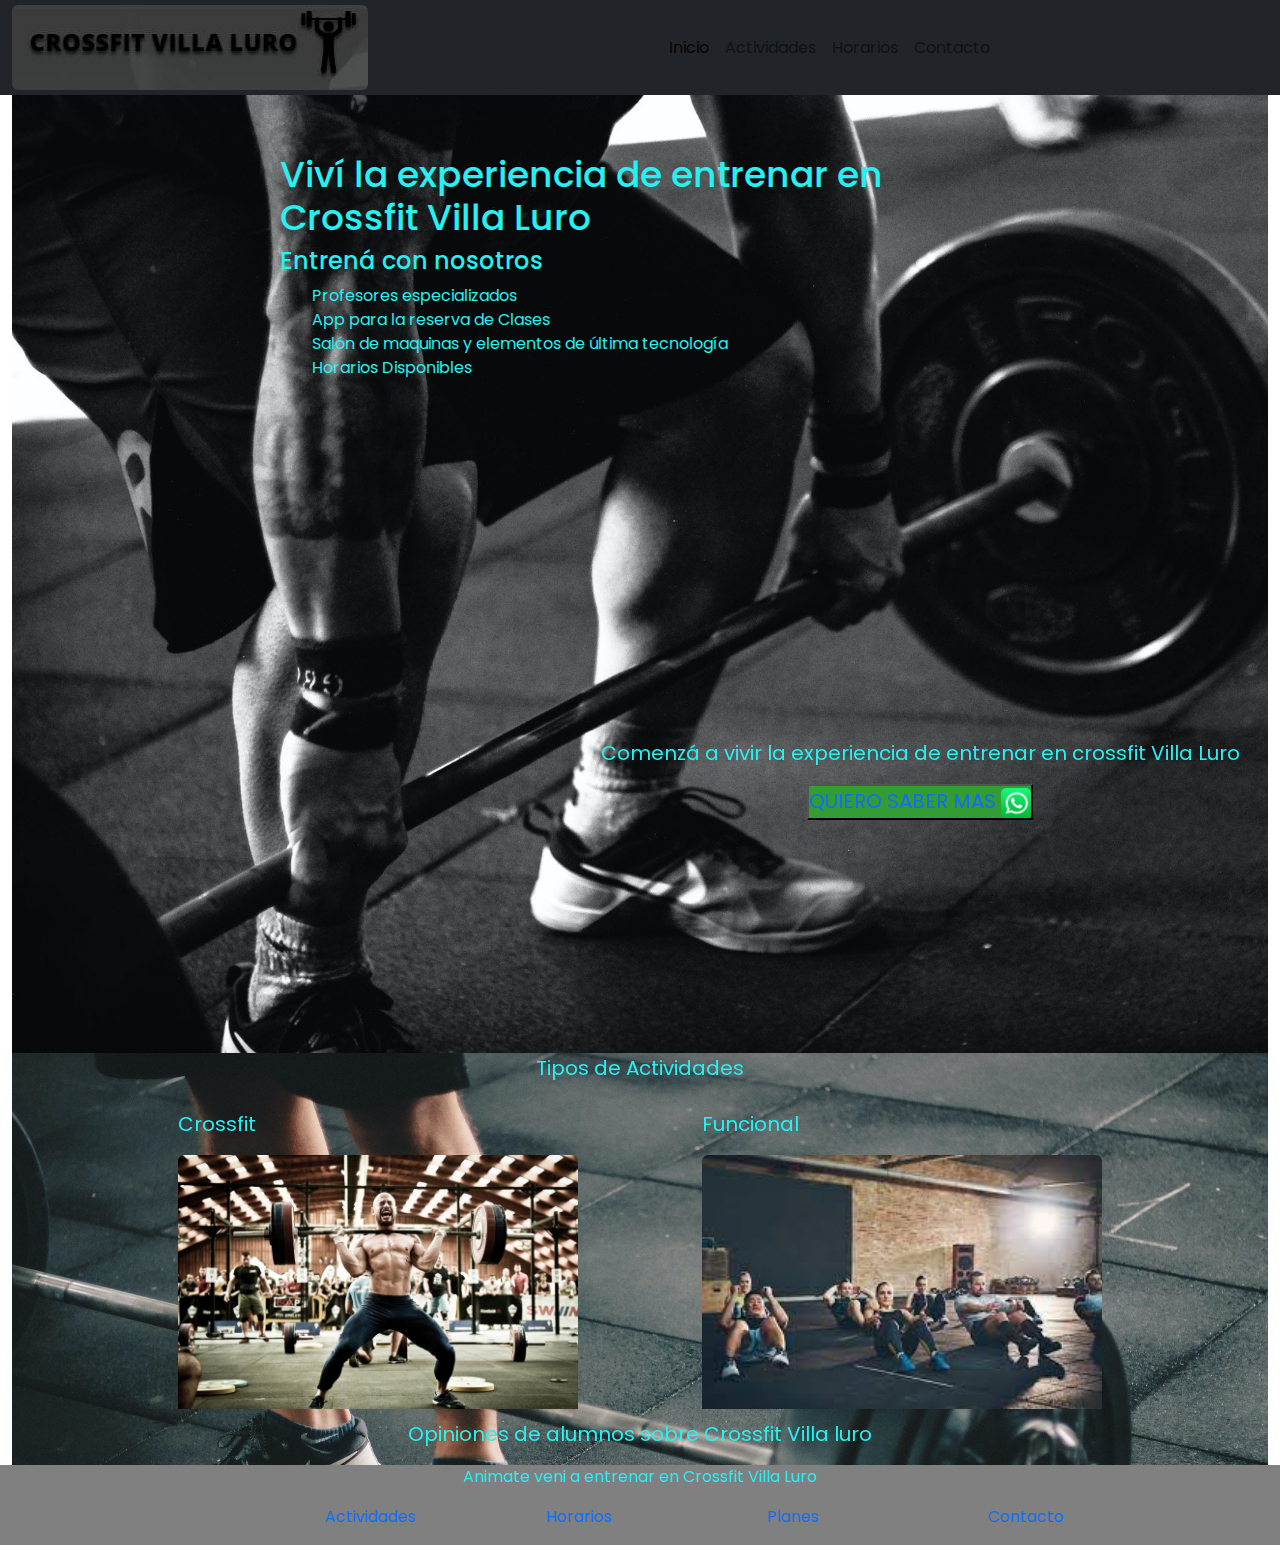
==== index.html @ 3edf305a "termino de arreglar index cuando se hace responsive" ====
<html lang="es">
<head>
    <meta charset="UTF-8">
    <meta http-equiv="X-UA-Compatible" content="IE=edge">
    <meta name="viewport" content="width=device-width, initial-scale=1.0">
    <link rel="preconnect" href="https://fonts.googleapis.com">
    <link rel="preconnect" href="https://fonts.gstatic.com" crossorigin>
    <link href="https://fonts.googleapis.com/css2?family=Inter:wght@300&family=Poppins:wght@400;500&display=swap" rel="stylesheet">
    <link rel="shortcut icon" href="./imagenes/3659390.png" type="image/x-icon">
    <link rel="stylesheet" href="./css/bootstrap.min.css">
    <link rel="stylesheet" href="./css/style.css">
    <title>Crossfit Villa Luro</title>
</head>
<body>
    <header>

        <nav class="navbar navbar-expand-lg  bg-dark" data-bs-theme="dark" >
            <div class="container-fluid">
                <a class="navbar-brand">
                    <img class="img-fluid rounded" src="./imagenes/logo.jpg" alt="logo">
                </a>
              <button class="navbar-toggler" type="button" data-bs-toggle="collapse" data-bs-target="#navbarNavAltMarkup" aria-controls="navbarNavAltMarkup" aria-expanded="false" aria-label="Toggle navigation">
                <span class="navbar-toggler-icon"></span>
              </button>
              <div class="collapse navbar-collapse" id="navbarNavAltMarkup">
                <div class="navbar-nav">
                  <a class="nav-link active" aria-current="page" href="./index.html">Inicio</a>
                  <a class="nav-link" href="./paginas/actividades.html">Actividades </a>
                  <a class="nav-link" href="./paginas/horarios.html">Horarios</a>
                  <a class="nav-link" href="./paginas/contacto.html">Contacto</a>
                </div>
              </div>
            </div>
          </nav>

    </header>
    <main>

        <div class="container-fluid">
            <div class="row">
                <div class="col-12">

                    <section id="main__imagen">
                        <div class="cuadro-principal">
                            <h1>Viví la experiencia de entrenar en Crossfit Villa Luro</h1>
                            <h4>Entrená con nosotros</h4>
                            <ul>
                                <li>Profesores especializados</li>
                                <li>App para la reserva de Clases</li>
                                <li>Salón de maquinas y elementos de última tecnología</li>
                                <li>Horarios Disponibles</li>
                            </ul>
                        </div>
                        <iframe width="560" height="315" src="https://www.youtube.com/embed/Bf9eaHc9TQo" title="YouTube video player" frameborder="0" allow="accelerometer; autoplay; clipboard-write; encrypted-media; gyroscope; picture-in-picture; web-share" allowfullscreen></iframe>
                        <div id="link">
                            <p>Comenzá a vivir la experiencia de entrenar en crossfit Villa Luro</p>
                            <button id="boton"> <a href="https://wa.link/97pex7"> QUIERO SABER MAS <img src="./imagenes/4102606_applications_media_social_whatsapp_icon.png"  width="30px"></a></button>
                        </div>
                    </section>

                </div>
            </div>
        </div>

        <div class="container-fluid">
            <div class="row">
                <div class="col-12">
                    <section id="segundaParte">
                        <p>Tipos de Actividades</p>
                        <div class="actividades">
                            <div class="row justify-content-center">
                                <div class="col-12 col-xl-6">
                                    <div class="activi">
                                        <a href="./paginas/planes.html"><p>Crossfit</p><img class="img-fluid rounded" src="./imagenes/cross.jpg" alt="" width="100%"></a>
                                    </div>
                                </div>
                                <div class="col-12 col-xl-6">  
                                    <div class="activi">
                                        <a href="./paginas/planes.html"><p>Funcional</p><img class="img-fluid rounded" src="./imagenes/funcional.jpg" alt="" width="100%"></a>
                                    </div>
                                </div>  
                            </div>

                            
                        </div>
                        <p id="opiniones">Opiniones de alumnos sobre Crossfit Villa luro</p>
                    </section>
                </div>    
            </div>
        </div>    
        
    </main>
    <footer>
        
        <div class="conteiner-fluid">
            <div class="row">
                <div class="col-12 footer__texto">
                    <p>Animate veni a entrenar en Crossfit Villa Luro</p>
                </div>
                
                    <nav>
                        <ul>
                            <div class="col-12 col-xl-4 justify-content-center">
                                <li><a href="./paginas/actividades.html">Actividades</a></li>
                            </div>
                            <div class="col-12 col-xl-4">
                                <li><a href="./paginas/horarios.html">Horarios</a></li>
                            </div>
                            <div class="col-12 col-xl-4">
                                <li><a href="./paginas/planes.html">Planes</a></li>
                            </div>
                            <div class="col-12 col-xl-4">
                                <li><a href="./paginas/contacto.html">Contacto</a></li>
                            </div>
                            
                        </ul>
                    </nav>
                
            </div>
        </div>
    </footer>

    <script src="./js/bootstrap.min.js"></script>
</body>
</html>
---- css/style.css ----
*{
    margin: 0;
    padding: 0;
    font-family: 'Poppins' !important ;
    color: #26f0f1;
}
a:link{
    text-decoration: none;
}
a:visited{
    text-decoration: none;
}

body{
    display: grid;
    grid-template-columns: repeat(6,1fr);
    grid-template-rows: auto auto auto;
    grid-template-areas: 
    "header header header header header header"
    "main main main main main main"
    "footer footer footer footer footer footer"
    ;
}


header{
    padding: 0px 0px;
    display: flex;
    flex-direction: row;
    align-items: center;
    justify-content: space-between;
    position: fixed;
    top: 0;
    left: 0;
    width: 100%;

    grid-area: header;
}

header ul{
    list-style-type: none;
    text-decoration: none;
    margin: 0;
    padding: 0px 10vh;
    display: flex;
    flex-direction: row;

}
header ul li{
    padding: 0px 2vh;
    color: aqua;
}
.navbar{
    width: 100%;
    padding: 0 30vh 0 0;
}
.navbar-nav{
    width: 100%;
    display: flex;
    justify-content: end;
}



main{
    grid-area: main;
    margin: 0;
    padding: 0;
}

#main__imagen{
    padding: 16vh 0px 0 0;
    background-image: url(../imagenes/banner.jpg);
    width: 100%;
    height: auto;
    background-size: cover;
    background-repeat: no-repeat;
    display: flex;
    flex-direction: row;
    flex-wrap: wrap;
    justify-content: center;
    align-items: flex-start;
}
#main__imagen h1{
    font-size: 4vh;
}


.cuadro-principal{
    margin: 1vh;
    display: flex;
    flex-direction: column;
    width: 80vh;
    height: 64vh;
}
.cuadro-principal2{
    margin: 1vh;
    display: flex;
    flex-direction: column;
    width: 192vh;
    height: auto;
    align-items: center;
}

.cuadro-principal ul{
    list-style-type: none;
}

#link{
    display: flex;
    flex-direction: column;
    align-items: center;
    justify-content: center;
    font-size: 20px;
}
#boton{
    background-color: rgb(51, 156, 51);
    display: flex;
    align-items: center;
}

#boton:active{
    background-color: gray;
}

#segundaParte{
    background-image: url(../imagenes/banner2.jpg);
    width: 100%;
    height: auto;
    background-size: cover;
    background-repeat: no-repeat;
    display: flex;
    flex-direction: column;
    align-items: center;
    font-size: 20px;
}
.segundaParte2{
    font-size: 15px;
    margin: 5px;
    display: flex;
    flex-direction: column;
    width: auto;
    height: 200px;
    align-items: center;
}
.actividades{
    display: flex;
    flex-direction: row;
}
.activi{
    margin: 10px 50px;
    width: 400px;
    height: 300px;
    overflow: hidden;
}
caption {
    padding: 10px;
    font-size: 20px;
  }
td {
    padding: 8px;
    text-align: center;
  }
.plan{
    margin: 20px;
    display: flex;
    flex-direction: row;
}
.campos{
    display: flex;
    flex-direction: column;
    margin: 20px;
}
.campo{
    margin: 10px;
}


footer{
    padding: 0px 0px;
    display: flex;
    flex-direction: column;
    justify-content: space-between;
    align-items: center;
    width: 100%;
    background-color: gray;

    grid-area: footer;
}
footer ul{
    list-style-type: none;
    text-decoration: none;
    display: flex;
    flex-direction: row;
}
footer ul li{
    color: aqua;
}
.footer__texto{
    display: flex;
    justify-content: center;
}



@media (max-width : 1200px){
   
    footer{
        justify-content: center;
    }
    footer ul{
        flex-direction: column;
    }


}
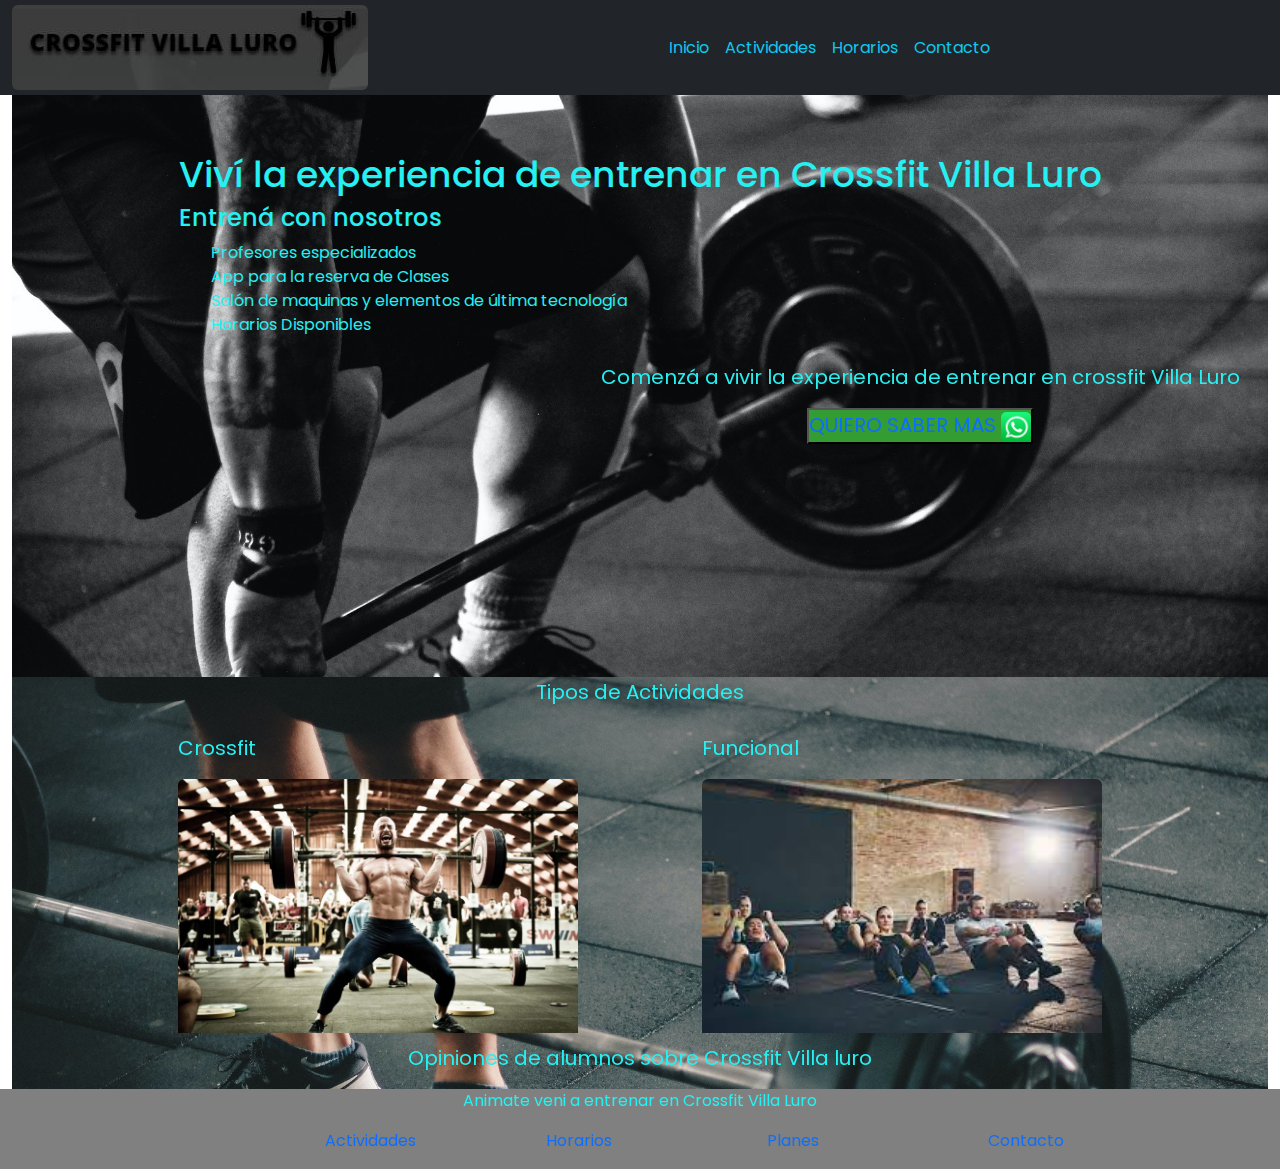
==== commit fc1ef5ee: "cambio color de menu desplegable" ====
--- a/index.html
+++ b/index.html
@@ -24,10 +24,10 @@
               </button>
               <div class="collapse navbar-collapse" id="navbarNavAltMarkup">
                 <div class="navbar-nav">
-                  <a class="nav-link active" aria-current="page" href="./index.html">Inicio</a>
-                  <a class="nav-link" href="./paginas/actividades.html">Actividades </a>
-                  <a class="nav-link" href="./paginas/horarios.html">Horarios</a>
-                  <a class="nav-link" href="./paginas/contacto.html">Contacto</a>
+                  <a class="nav-link active text-info" aria-current="page" href="./index.html">Inicio</a>
+                  <a class="nav-link text-info" href="./paginas/actividades.html">Actividades </a>
+                  <a class="nav-link text-info" href="./paginas/horarios.html">Horarios</a>
+                  <a class="nav-link text-info" href="./paginas/contacto.html">Contacto</a>
                 </div>
               </div>
             </div>
@@ -100,7 +100,7 @@
                 
                     <nav>
                         <ul>
-                            <div class="col-12 col-xl-4 justify-content-center">
+                            <div class="col-12 col-xl-4">
                                 <li><a href="./paginas/actividades.html">Actividades</a></li>
                             </div>
                             <div class="col-12 col-xl-4">
--- a/css/style.css
+++ b/css/style.css
@@ -53,11 +53,13 @@
 .navbar{
     width: 100%;
     padding: 0 30vh 0 0;
+    
 }
 .navbar-nav{
     width: 100%;
     display: flex;
     justify-content: end;
+    color: #26f0f1;
 }
 
 
@@ -90,8 +92,8 @@
     margin: 1vh;
     display: flex;
     flex-direction: column;
-    width: 80vh;
-    height: 64vh;
+    width: auto;
+    height: auto;
 }
 .cuadro-principal2{
     margin: 1vh;
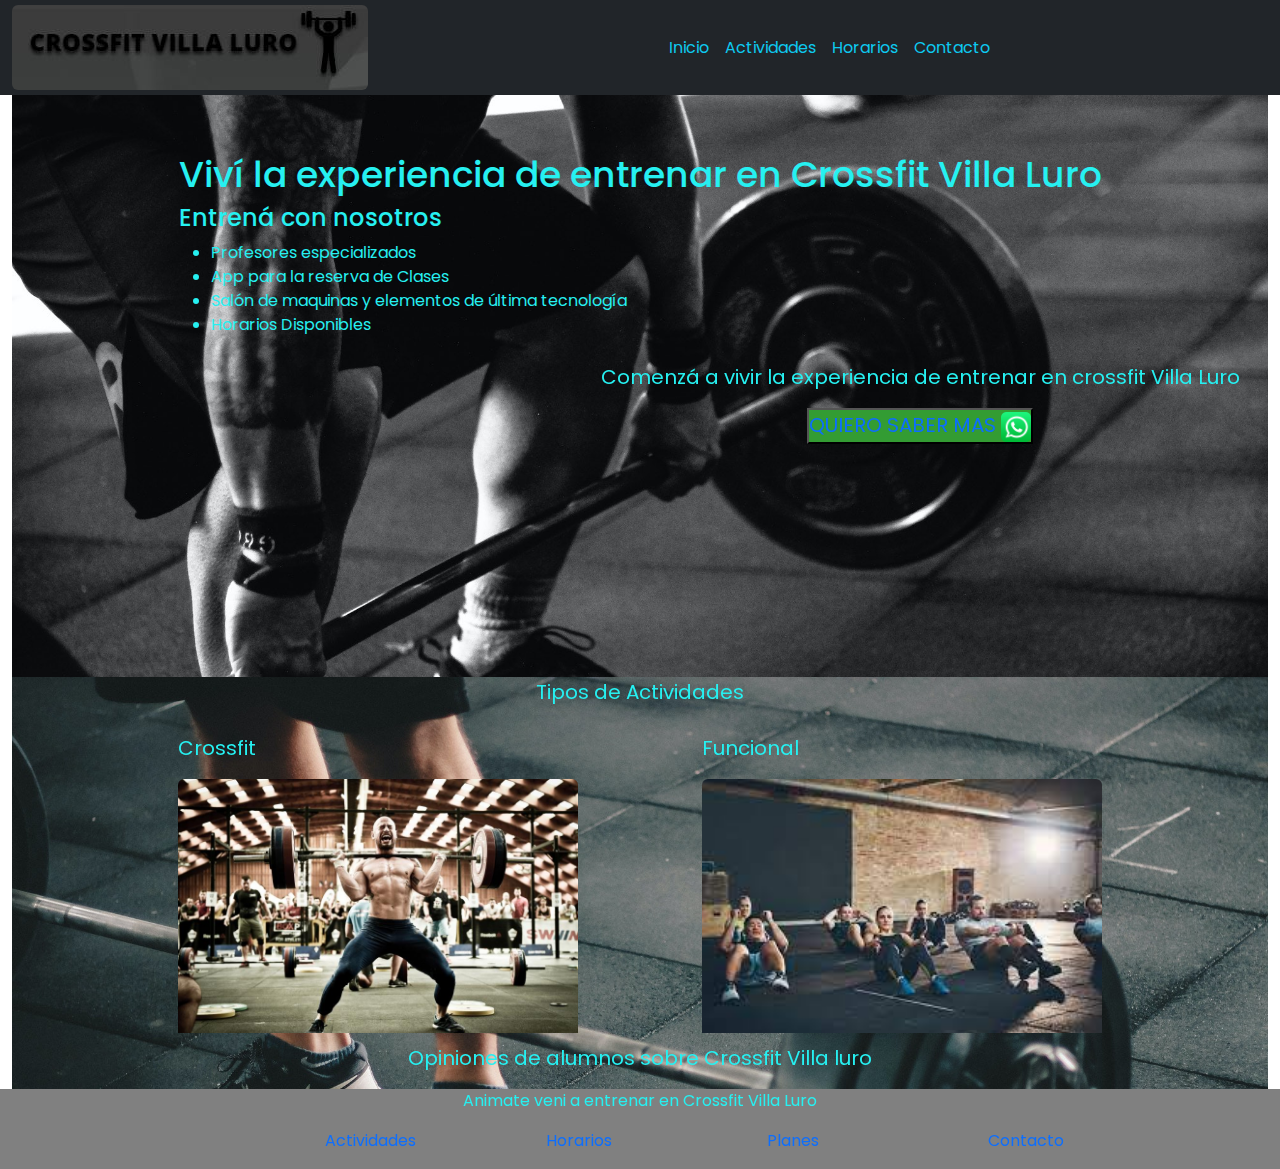
==== commit 858a21bf: "hago los indexados de sass y divido todo, paso todo a clases" ====
--- a/index.html
+++ b/index.html
@@ -8,7 +8,7 @@
     <link href="https://fonts.googleapis.com/css2?family=Inter:wght@300&family=Poppins:wght@400;500&display=swap" rel="stylesheet">
     <link rel="shortcut icon" href="./imagenes/3659390.png" type="image/x-icon">
     <link rel="stylesheet" href="./css/bootstrap.min.css">
-    <link rel="stylesheet" href="./css/style.css">
+    <link rel="stylesheet" href="./css/app.css">
     <title>Crossfit Villa Luro</title>
 </head>
 <body>
@@ -40,7 +40,7 @@
             <div class="row">
                 <div class="col-12">
 
-                    <section id="main__imagen">
+                    <section class="main__imagen">
                         <div class="cuadro-principal">
                             <h1>Viví la experiencia de entrenar en Crossfit Villa Luro</h1>
                             <h4>Entrená con nosotros</h4>
@@ -52,9 +52,9 @@
                             </ul>
                         </div>
                         <iframe width="560" height="315" src="https://www.youtube.com/embed/Bf9eaHc9TQo" title="YouTube video player" frameborder="0" allow="accelerometer; autoplay; clipboard-write; encrypted-media; gyroscope; picture-in-picture; web-share" allowfullscreen></iframe>
-                        <div id="link">
+                        <div class="link">
                             <p>Comenzá a vivir la experiencia de entrenar en crossfit Villa Luro</p>
-                            <button id="boton"> <a href="https://wa.link/97pex7"> QUIERO SABER MAS <img src="./imagenes/4102606_applications_media_social_whatsapp_icon.png"  width="30px"></a></button>
+                            <button class="boton"> <a href="https://wa.link/97pex7"> QUIERO SABER MAS <img src="./imagenes/4102606_applications_media_social_whatsapp_icon.png"  width="30px"></a></button>
                         </div>
                     </section>
 
@@ -65,7 +65,7 @@
         <div class="container-fluid">
             <div class="row">
                 <div class="col-12">
-                    <section id="segundaParte">
+                    <section class="segundaParte">
                         <p>Tipos de Actividades</p>
                         <div class="actividades">
                             <div class="row justify-content-center">
@@ -83,7 +83,7 @@
 
                             
                         </div>
-                        <p id="opiniones">Opiniones de alumnos sobre Crossfit Villa luro</p>
+                        <p class="opiniones">Opiniones de alumnos sobre Crossfit Villa luro</p>
                     </section>
                 </div>    
             </div>
--- a/css/app.css
+++ b/css/app.css
@@ -0,0 +1,214 @@
+* {
+  margin: 0;
+  padding: 0;
+  font-family: "Poppins" !important;
+  color: #26f0f1;
+}
+
+a:link {
+  text-decoration: none;
+}
+
+a:visited {
+  text-decoration: none;
+}
+
+body {
+  display: grid;
+  grid-template-columns: repeat(6, 1fr);
+  grid-template-rows: auto auto auto;
+  grid-template-areas: "header header header header header header" "main main main main main main" "footer footer footer footer footer footer";
+}
+
+header {
+  padding: 0px 0px;
+  display: flex;
+  flex-direction: row;
+  align-items: center;
+  justify-content: space-between;
+  position: fixed;
+  top: 0;
+  left: 0;
+  width: 100%;
+  grid-area: header;
+}
+header ul {
+  list-style-type: none;
+  text-decoration: none;
+  margin: 0;
+  padding: 0px 10vh;
+  display: flex;
+  flex-direction: row;
+}
+header ul li {
+  padding: 0px 2vh;
+  color: aqua;
+}
+
+.navbar {
+  width: 100%;
+  padding: 0 30vh 0 0;
+}
+
+.navbar-nav {
+  width: 100%;
+  display: flex;
+  justify-content: end;
+  color: #26f0f1;
+}
+
+main {
+  grid-area: main;
+  margin: 0;
+  padding: 0;
+}
+
+.main__imagen {
+  padding: 16vh 0px 0 0;
+  background-image: url(../imagenes/banner.jpg);
+  width: 100%;
+  height: auto;
+  background-size: cover;
+  background-repeat: no-repeat;
+  display: flex;
+  flex-direction: row;
+  flex-wrap: wrap;
+  justify-content: center;
+  align-items: flex-start;
+}
+.main__imagen h1 {
+  font-size: 4vh;
+}
+
+.cuadro-principal {
+  margin: 1vh;
+  display: flex;
+  flex-direction: column;
+  width: auto;
+  height: auto;
+}
+
+.cuadro-principal2 {
+  margin: 1vh;
+  display: flex;
+  flex-direction: column;
+  width: 192vh;
+  height: auto;
+  align-items: center;
+}
+.cuadro-principal2 ul {
+  list-style-type: none;
+}
+
+.link {
+  display: flex;
+  flex-direction: column;
+  align-items: center;
+  justify-content: center;
+  font-size: 20px;
+}
+
+.boton {
+  background-color: rgb(51, 156, 51);
+  display: flex;
+  align-items: center;
+}
+.boton:active {
+  background-color: gray;
+}
+
+.segundaParte {
+  background-image: url(../imagenes/banner2.jpg);
+  width: 100%;
+  height: auto;
+  background-size: cover;
+  background-repeat: no-repeat;
+  display: flex;
+  flex-direction: column;
+  align-items: center;
+  font-size: 20px;
+}
+
+.segundaParte2 {
+  font-size: 15px;
+  margin: 5px;
+  display: flex;
+  flex-direction: column;
+  width: auto;
+  height: 200px;
+  align-items: center;
+}
+
+.actividades {
+  display: flex;
+  flex-direction: row;
+}
+
+.activi {
+  margin: 10px 50px;
+  width: 400px;
+  height: 300px;
+  overflow: hidden;
+}
+
+caption {
+  padding: 10px;
+  font-size: 20px;
+}
+
+td {
+  padding: 8px;
+  text-align: center;
+}
+
+.plan {
+  margin: 20px;
+  display: flex;
+  flex-direction: row;
+}
+
+.campos {
+  display: flex;
+  flex-direction: column;
+  margin: 20px;
+}
+
+.campo {
+  margin: 10px;
+}
+
+footer {
+  padding: 0px 0px;
+  display: flex;
+  flex-direction: column;
+  justify-content: space-between;
+  align-items: center;
+  width: 100%;
+  background-color: gray;
+  grid-area: footer;
+}
+footer ul {
+  list-style-type: none;
+  text-decoration: none;
+  display: flex;
+  flex-direction: row;
+}
+footer ul li {
+  color: aqua;
+}
+
+.footer__texto {
+  display: flex;
+  justify-content: center;
+}
+
+@media (max-width: 1200px) {
+  footer {
+    justify-content: center;
+  }
+  footer ul {
+    flex-direction: column;
+  }
+}
+
+/*# sourceMappingURL=app.css.map */
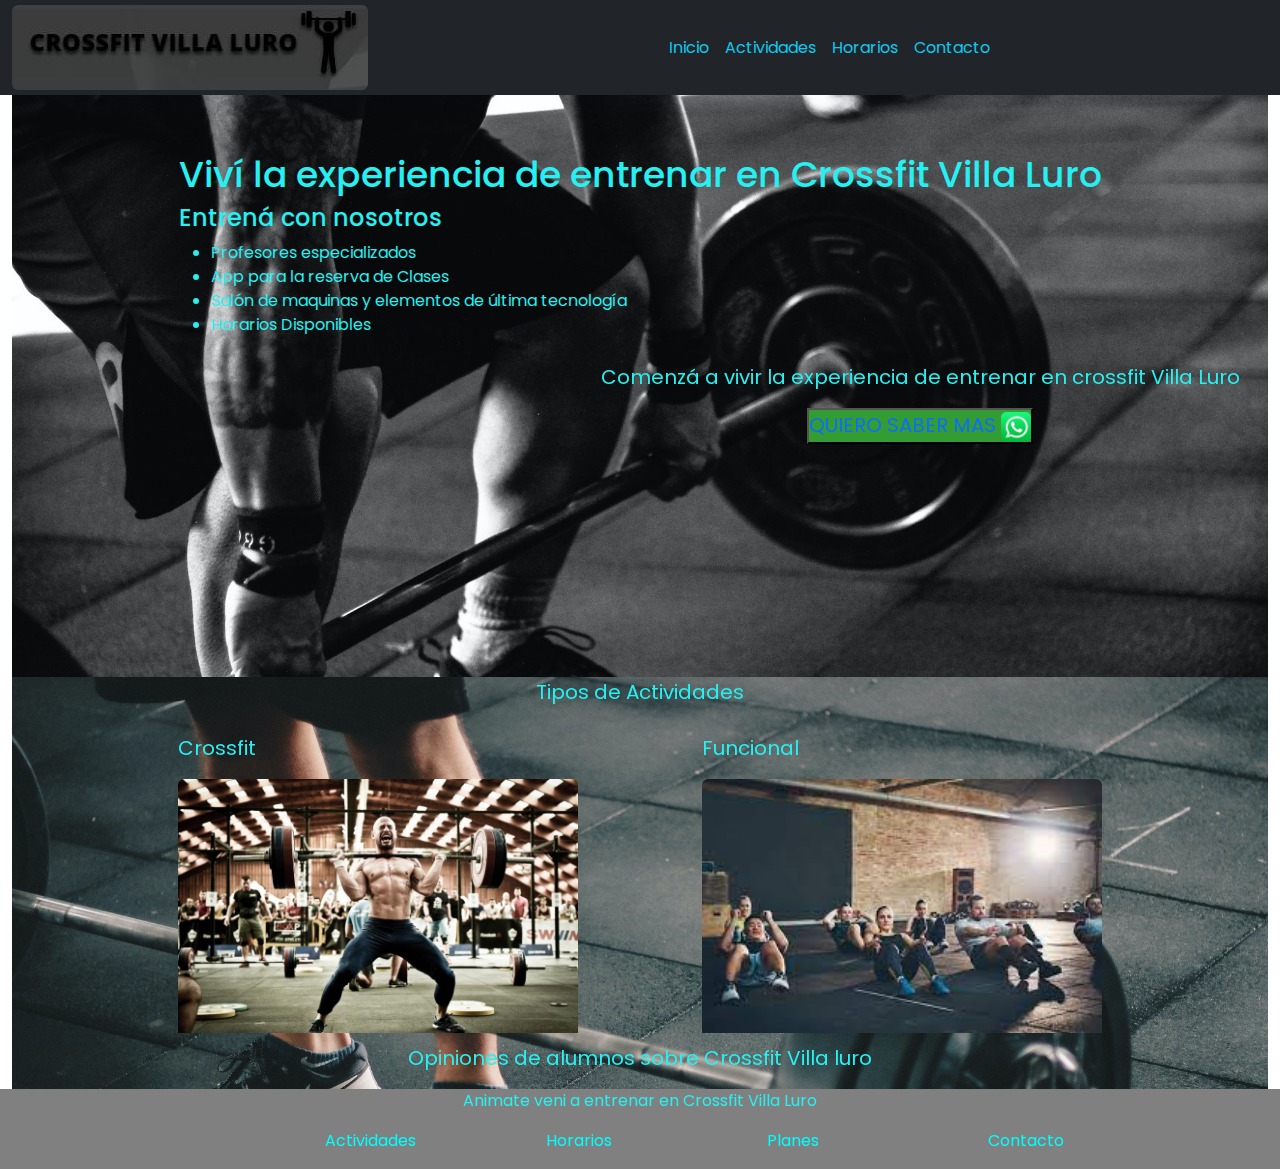
==== commit 8c869dbe: "hago cambios varios en todos los html" ====
--- a/index.html
+++ b/index.html
@@ -3,10 +3,21 @@
     <meta charset="UTF-8">
     <meta http-equiv="X-UA-Compatible" content="IE=edge">
     <meta name="viewport" content="width=device-width, initial-scale=1.0">
+
+    <meta name="description" content="Entrena en Crossfit Villa Luro"> 
+    <meta name="keywords" content="CROSSFIT, ENTRENAMIENTO, FUERZA, CLASES, GIMNASIA">
+
+    <link
+    rel="stylesheet"
+    href="https://cdnjs.cloudflare.com/ajax/libs/animate.css/4.1.1/animate.min.css"
+    />
+    
     <link rel="preconnect" href="https://fonts.googleapis.com">
     <link rel="preconnect" href="https://fonts.gstatic.com" crossorigin>
     <link href="https://fonts.googleapis.com/css2?family=Inter:wght@300&family=Poppins:wght@400;500&display=swap" rel="stylesheet">
+
     <link rel="shortcut icon" href="./imagenes/3659390.png" type="image/x-icon">
+    
     <link rel="stylesheet" href="./css/bootstrap.min.css">
     <link rel="stylesheet" href="./css/app.css">
     <title>Crossfit Villa Luro</title>
@@ -17,7 +28,7 @@
         <nav class="navbar navbar-expand-lg  bg-dark" data-bs-theme="dark" >
             <div class="container-fluid">
                 <a class="navbar-brand">
-                    <img class="img-fluid rounded" src="./imagenes/logo.jpg" alt="logo">
+                    <img class="img-fluid rounded animate__animated animate__zoomIn" src="./imagenes/logo.jpg" alt="logo">
                 </a>
               <button class="navbar-toggler" type="button" data-bs-toggle="collapse" data-bs-target="#navbarNavAltMarkup" aria-controls="navbarNavAltMarkup" aria-expanded="false" aria-label="Toggle navigation">
                 <span class="navbar-toggler-icon"></span>
@@ -51,7 +62,7 @@
                                 <li>Horarios Disponibles</li>
                             </ul>
                         </div>
-                        <iframe width="560" height="315" src="https://www.youtube.com/embed/Bf9eaHc9TQo" title="YouTube video player" frameborder="0" allow="accelerometer; autoplay; clipboard-write; encrypted-media; gyroscope; picture-in-picture; web-share" allowfullscreen></iframe>
+                        <iframe class="animate__animated animate__rotateIn" width="560" height="315" src="https://www.youtube.com/embed/Bf9eaHc9TQo" title="YouTube video player" frameborder="0" allow="accelerometer; autoplay; clipboard-write; encrypted-media; gyroscope; picture-in-picture; web-share" allowfullscreen></iframe>
                         <div class="link">
                             <p>Comenzá a vivir la experiencia de entrenar en crossfit Villa Luro</p>
                             <button class="boton"> <a href="https://wa.link/97pex7"> QUIERO SABER MAS <img src="./imagenes/4102606_applications_media_social_whatsapp_icon.png"  width="30px"></a></button>
--- a/css/app.css
+++ b/css/app.css
@@ -1,3 +1,4 @@
+@import url("https://fonts.googleapis.com/css2?family=Roboto:ital,wght@1,300&display=swap");
 * {
   margin: 0;
   padding: 0;
@@ -20,6 +21,25 @@
   grid-template-areas: "header header header header header header" "main main main main main main" "footer footer footer footer footer footer";
 }
 
+@keyframes desplazamiento {
+  0% {
+    transform: translateX(40px);
+  }
+  50% {
+    transform: translateX(-80px);
+  }
+  100% {
+    transform: translatex(40px);
+  }
+}
+@keyframes aparecer {
+  0% {
+    opacity: 0;
+  }
+  100% {
+    opacity: 0.5;
+  }
+}
 header {
   padding: 0px 0px;
   display: flex;
@@ -42,19 +62,24 @@
 }
 header ul li {
   padding: 0px 2vh;
+}
+header ul li a {
+  color: rgb(18, 166, 235);
+  text-shadow: black;
+}
+
+.navbar {
+  width: 100%;
+  padding: 0 30vh 0 0;
+}
+
+.navbar-nav {
+  width: 100%;
+  display: flex;
+  justify-content: end;
+}
+.navbar-nav a {
   color: aqua;
-}
-
-.navbar {
-  width: 100%;
-  padding: 0 30vh 0 0;
-}
-
-.navbar-nav {
-  width: 100%;
-  display: flex;
-  justify-content: end;
-  color: #26f0f1;
 }
 
 main {
@@ -66,14 +91,14 @@
 .main__imagen {
   padding: 16vh 0px 0 0;
   background-image: url(../imagenes/banner.jpg);
-  width: 100%;
-  height: auto;
+  height: auto;
+  width: 100%;
   background-size: cover;
   background-repeat: no-repeat;
   display: flex;
   flex-direction: row;
+  justify-content: center;
   flex-wrap: wrap;
-  justify-content: center;
   align-items: flex-start;
 }
 .main__imagen h1 {
@@ -84,17 +109,17 @@
   margin: 1vh;
   display: flex;
   flex-direction: column;
+  height: auto;
   width: auto;
-  height: auto;
 }
 
 .cuadro-principal2 {
   margin: 1vh;
   display: flex;
   flex-direction: column;
-  width: 192vh;
-  height: auto;
-  align-items: center;
+  align-items: center;
+  height: auto;
+  width: 192vw;
 }
 .cuadro-principal2 ul {
   list-style-type: none;
@@ -112,15 +137,19 @@
   background-color: rgb(51, 156, 51);
   display: flex;
   align-items: center;
-}
-.boton:active {
+  animation-name: desplazamiento;
+  animation-iteration-count: infinite;
+  animation-timing-function: ease-in;
+  animation-duration: 4s;
+}
+.boton:hover {
   background-color: gray;
 }
 
 .segundaParte {
   background-image: url(../imagenes/banner2.jpg);
-  width: 100%;
-  height: auto;
+  height: auto;
+  width: 100%;
   background-size: cover;
   background-repeat: no-repeat;
   display: flex;
@@ -134,9 +163,9 @@
   margin: 5px;
   display: flex;
   flex-direction: column;
+  align-items: center;
+  height: 200px;
   width: auto;
-  height: 200px;
-  align-items: center;
 }
 
 .actividades {
@@ -146,8 +175,8 @@
 
 .activi {
   margin: 10px 50px;
+  height: 300px;
   width: 400px;
-  height: 300px;
   overflow: hidden;
 }
 
@@ -193,8 +222,9 @@
   display: flex;
   flex-direction: row;
 }
-footer ul li {
+footer ul li a {
   color: aqua;
+  text-shadow: black;
 }
 
 .footer__texto {
@@ -203,6 +233,9 @@
 }
 
 @media (max-width: 1200px) {
+  body {
+    font-size: small;
+  }
   footer {
     justify-content: center;
   }
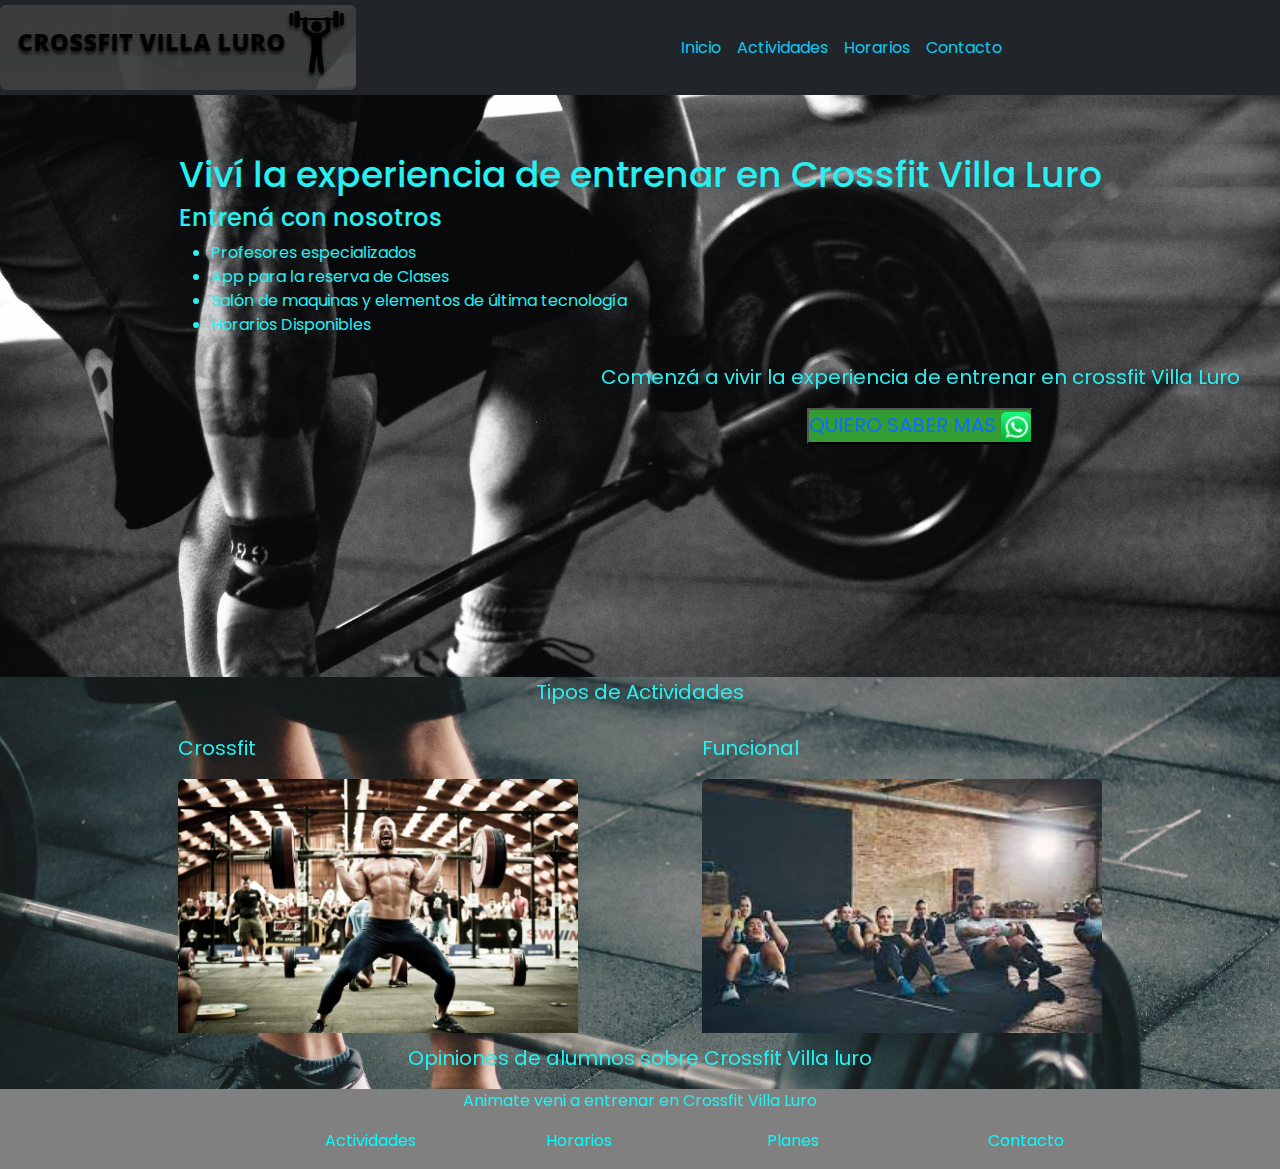
==== commit 01d16e08: "arregle el menu desplegable, complete alt de imagenes" ====
--- a/index.html
+++ b/index.html
@@ -82,12 +82,12 @@
                             <div class="row justify-content-center">
                                 <div class="col-12 col-xl-6">
                                     <div class="activi">
-                                        <a href="./paginas/planes.html"><p>Crossfit</p><img class="img-fluid rounded" src="./imagenes/cross.jpg" alt="" width="100%"></a>
+                                        <a href="./paginas/planes.html"><p>Crossfit</p><img class="img-fluid rounded" src="./imagenes/cross.jpg" alt="CrossFit" width="100%"></a>
                                     </div>
                                 </div>
                                 <div class="col-12 col-xl-6">  
                                     <div class="activi">
-                                        <a href="./paginas/planes.html"><p>Funcional</p><img class="img-fluid rounded" src="./imagenes/funcional.jpg" alt="" width="100%"></a>
+                                        <a href="./paginas/planes.html"><p>Funcional</p><img class="img-fluid rounded" src="./imagenes/funcional.jpg" alt="Funcional" width="100%"></a>
                                     </div>
                                 </div>  
                             </div>
--- a/css/app.css
+++ b/css/app.css
@@ -50,6 +50,7 @@
   top: 0;
   left: 0;
   width: 100%;
+  max-width: 100%;
   grid-area: header;
 }
 header ul {
@@ -80,6 +81,10 @@
 }
 .navbar-nav a {
   color: aqua;
+}
+
+.navbar-toggler-icon {
+  background-color: gray;
 }
 
 main {
@@ -103,6 +108,11 @@
 }
 .main__imagen h1 {
   font-size: 4vh;
+}
+
+.container-fluid {
+  padding-left: 0;
+  padding-right: 0;
 }
 
 .cuadro-principal {
